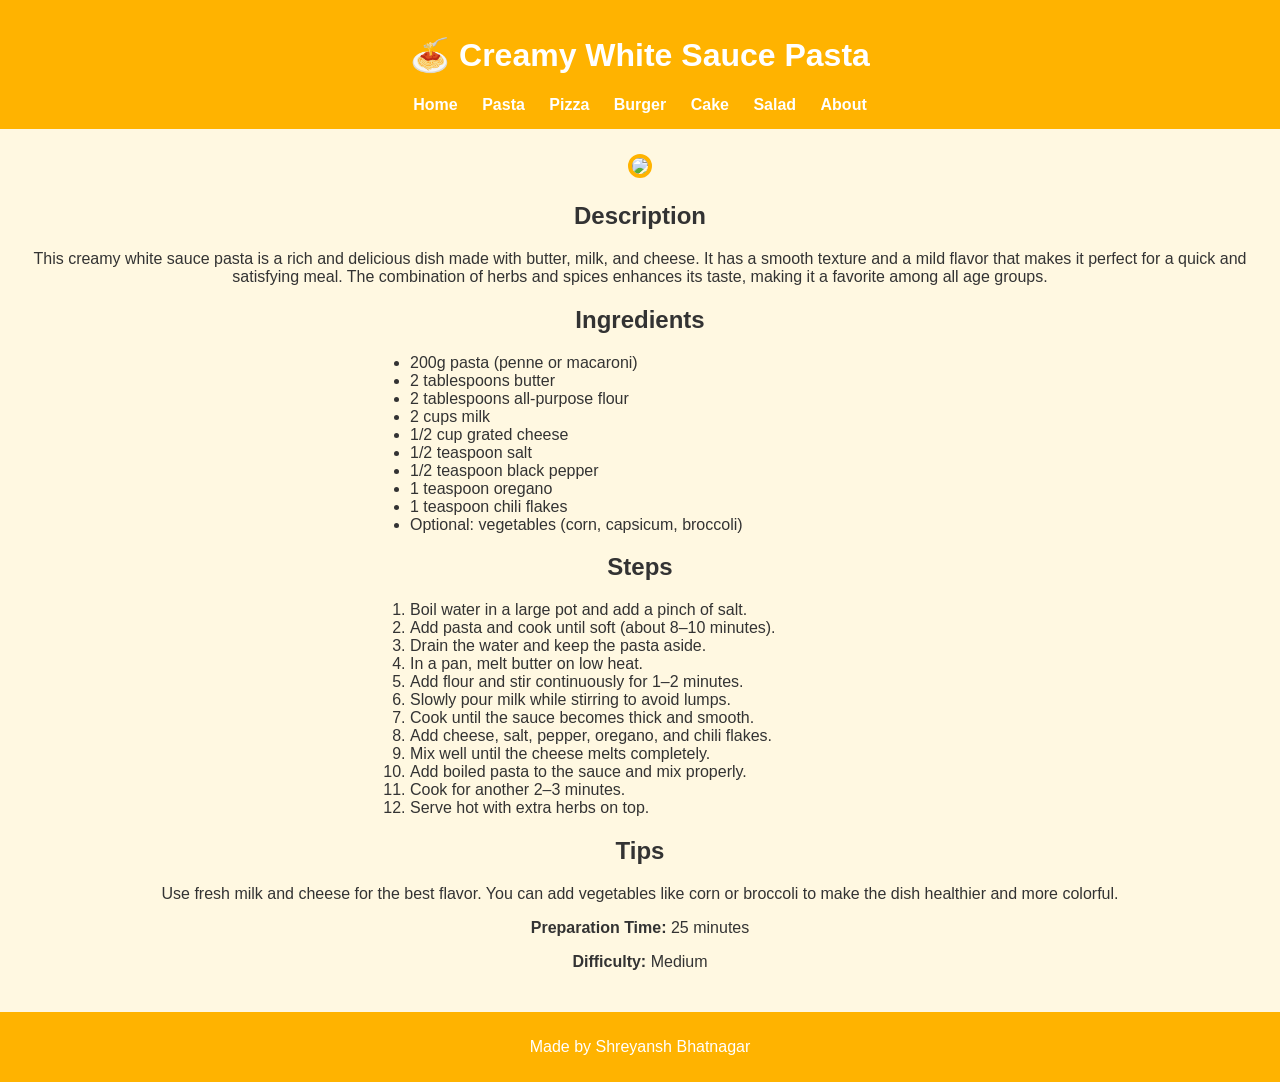
==== recipe1.html @ 15d4c424 "Add files via upload" ====
<!DOCTYPE html>
<html>
<head>
    <title>Pasta</title>
    <meta name="viewport" content="width=device-width, initial-scale=1.0">

    <!-- CORRECT CSS LINK -->
    <link rel="stylesheet" href="styles.css">
</head>

<body class="pasta">

<header>
    <h1>🍝 Creamy White Sauce Pasta</h1>
    <nav>
        <a href="index.html">Home</a>
        <a href="recipe1.html">Pasta</a>
        <a href="recipe2.html">Pizza</a>
        <a href="recipe3.html">Burger</a>
        <a href="recipe4.html">Cake</a>
        <a href="recipe5.html">Salad</a>
        <a href="about.html">About</a>
    </nav>
</header>

<section class="recipe">

    <img src="images/pasta1.jpg">

    <h2>Description</h2>
    <p>
        This creamy white sauce pasta is a rich and delicious dish made with butter, milk, and cheese.
        It has a smooth texture and a mild flavor that makes it perfect for a quick and satisfying meal.
        The combination of herbs and spices enhances its taste, making it a favorite among all age groups.
    </p>

    <h2>Ingredients</h2>
    <ul>
        <li>200g pasta (penne or macaroni)</li>
        <li>2 tablespoons butter</li>
        <li>2 tablespoons all-purpose flour</li>
        <li>2 cups milk</li>
        <li>1/2 cup grated cheese</li>
        <li>1/2 teaspoon salt</li>
        <li>1/2 teaspoon black pepper</li>
        <li>1 teaspoon oregano</li>
        <li>1 teaspoon chili flakes</li>
        <li>Optional: vegetables (corn, capsicum, broccoli)</li>
    </ul>

    <h2>Steps</h2>
    <ol>
        <li>Boil water in a large pot and add a pinch of salt.</li>
        <li>Add pasta and cook until soft (about 8–10 minutes).</li>
        <li>Drain the water and keep the pasta aside.</li>
        <li>In a pan, melt butter on low heat.</li>
        <li>Add flour and stir continuously for 1–2 minutes.</li>
        <li>Slowly pour milk while stirring to avoid lumps.</li>
        <li>Cook until the sauce becomes thick and smooth.</li>
        <li>Add cheese, salt, pepper, oregano, and chili flakes.</li>
        <li>Mix well until the cheese melts completely.</li>
        <li>Add boiled pasta to the sauce and mix properly.</li>
        <li>Cook for another 2–3 minutes.</li>
        <li>Serve hot with extra herbs on top.</li>
    </ol>

    <h2>Tips</h2>
    <p>
        Use fresh milk and cheese for the best flavor. You can add vegetables like corn or broccoli
        to make the dish healthier and more colorful.
    </p>

    <p><b>Preparation Time:</b> 25 minutes</p>
    <p><b>Difficulty:</b> Medium</p>

</section>

<footer>
    <p>Made by Shreyansh Bhatnagar</p>
</footer>

</body>
</html>
---- styles.css ----
body {
    margin: 0;
    font-family: 'Segoe UI', Arial, sans-serif;
}

header {
    text-align: center;
    padding: 15px;
    color: white;
    font-weight: bold;
}

nav a {
    margin: 10px;
    color: white;
    text-decoration: none;
    font-weight: bold;
}

nav a:hover {
    text-decoration: underline;
}

.intro, .recipe {
    text-align: center;
    padding: 25px;
}

h1, h2 {
    font-weight: bold;
}

.recipes {
    display: grid;
    grid-template-columns: repeat(auto-fit, minmax(250px, 1fr));
    gap: 20px;
    padding: 20px;
}

.card {
    background: white;
    margin: 10px;
    padding: 15px;
    border-radius: 15px;
    box-shadow: 0 4px 10px rgba(0,0,0,0.2);
    transition: 0.3s;
}

.card:hover {
    transform: scale(1.05);
}

img {
    width: 250px;
    border-radius: 12px;
}

ul, ol {
    text-align: left;
    max-width: 500px;
    margin: auto;
}

footer {
    text-align: center;
    padding: 10px;
    color: white;
}


.home {
    background-color: #fff59d; /* light yellow */
}

.home header, .home footer {
    background-color: #fbc02d;
}

.home .card {
    border: 2px solid #fbc02d;
}

.about {
    background-color: #ffe0b2;
}

.about header, .about footer {
    background-color: #fb8c00;
}

.pasta {
    background-color: #fff8e1;
    color: #333;
}

.pasta header, .pasta footer {
    background-color: #ffb300;
}

.pasta img {
    border: 4px solid #ffb300;
}

.pizza {
    background-color: #ffebee;
}

.pizza header, .pizza footer {
    background-color: #d32f2f;
}

.pizza img {
    border: 4px dashed #d32f2f;
}

.burger {
    background-color: #212121;
    color: white;
}

.burger header, .burger footer {
    background-color: #000;
}

.burger img {
    border: 3px solid gold;
}

.cake {
    background-color: #fce4ec;
}

.cake header, .cake footer {
    background-color: #ec407a;
}

.cake img {
    border: 4px dotted #ec407a;
}

.salad {
    background-color: #e8f5e9;
}

.salad header, .salad footer {
    background-color: #2e7d32;
}

.salad img {
    border: 4px solid #2e7d32;
}

@media (max-width: 600px) {
    .recipes {
        grid-template-columns: 1fr;
    }

    nav a {
        display: block;
        margin: 5px;
    }
}
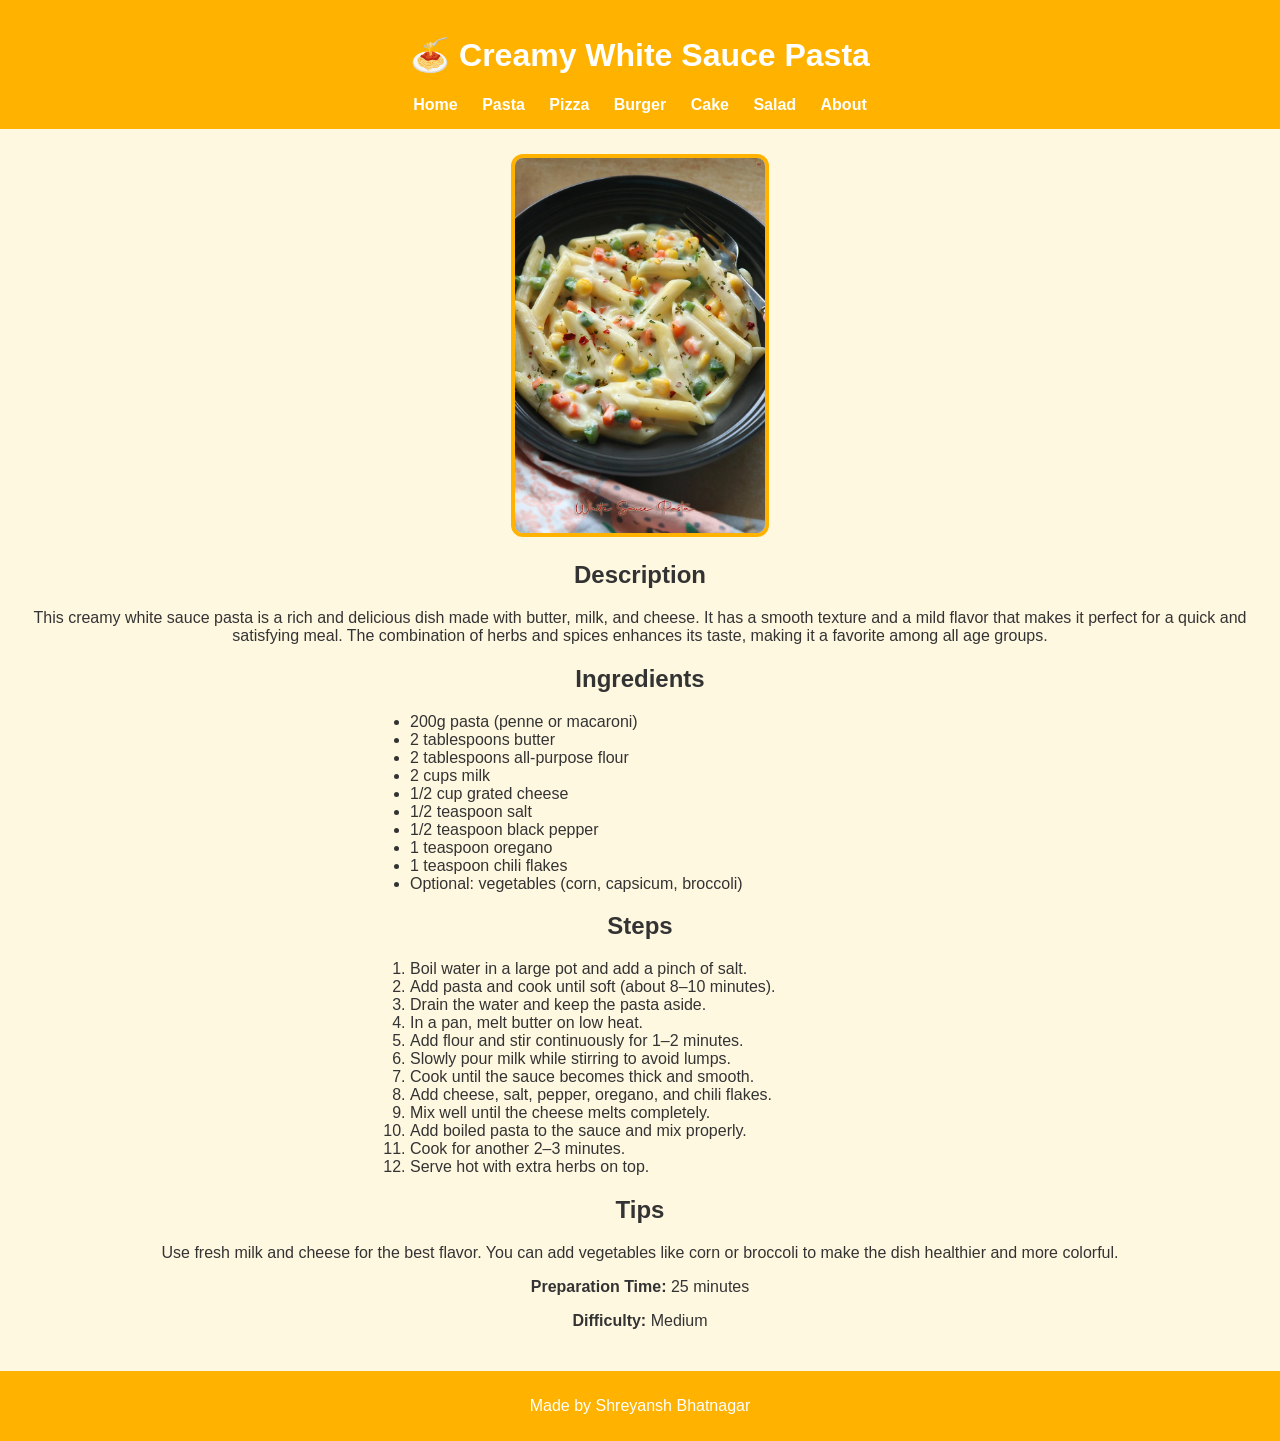
==== commit 73c72c1c: "Update recipe1.html" ====
--- a/recipe1.html
+++ b/recipe1.html
@@ -25,7 +25,7 @@
 
 <section class="recipe">
 
-    <img src="images/pasta1.jpg">
+    <img src="Images/pasta1.jpg">
 
     <h2>Description</h2>
     <p>
@@ -80,4 +80,4 @@
 </footer>
 
 </body>
-</html>+</html>
